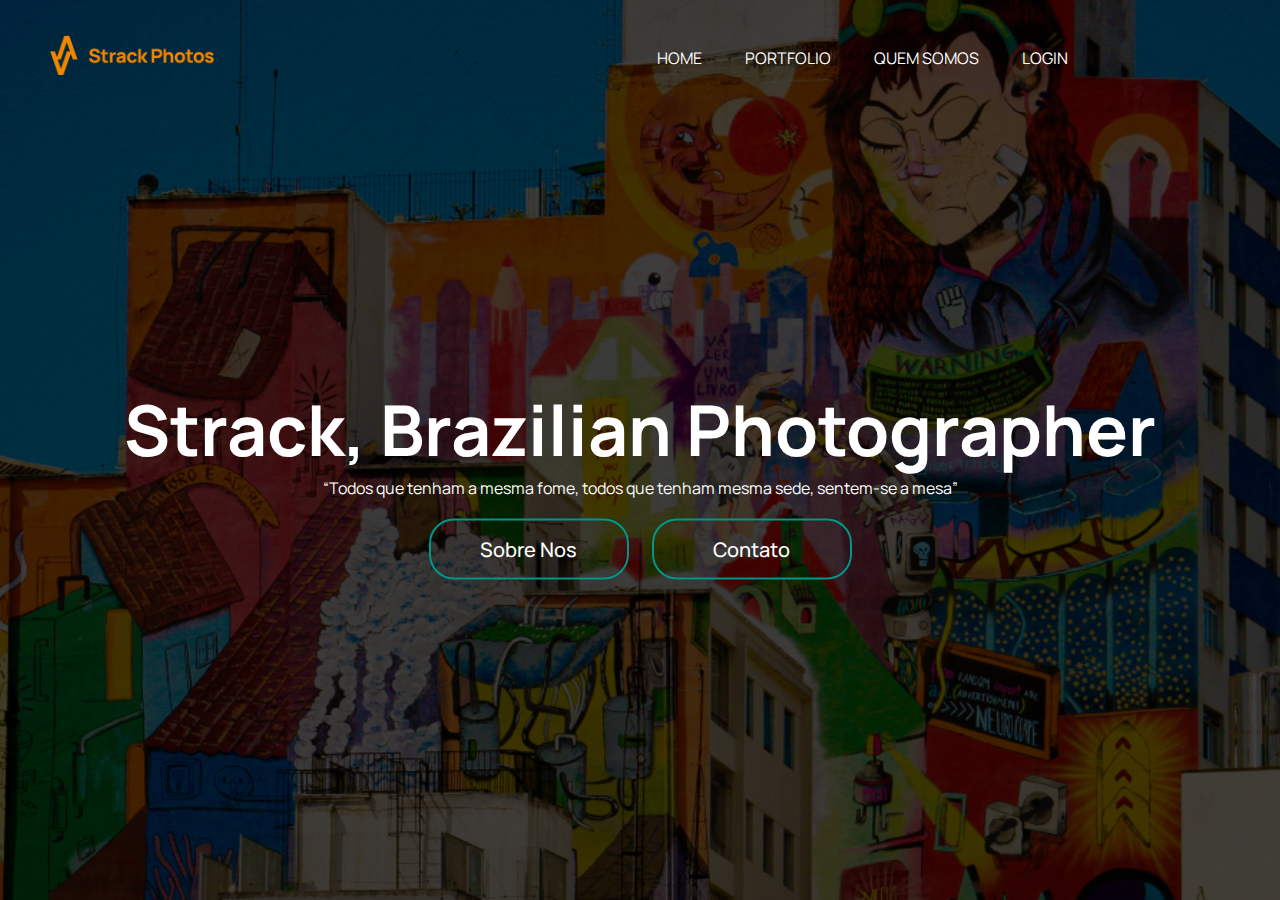
==== toten/index.html @ 096ec73c "toten" ====
<!DOCTYPE html>
<html lang="pt-br">
<head>
    <meta charset="UTF-8">
    <meta http-equiv="X-UA-Compatible" content="IE=edge">
    <meta name="viewport" content="width=device-width, initial-scale=1.0">
    <title>toten</title>
    <link rel="stylesheet" href="/toten/style.css">
</head>
<body>
    <div class="banner">
        <a href="/home/home.html">
        <div class="navbar">
            <img src="/toten/Logos.png" class="logo">
            </a>
            <ul>
                <li><a href="/home/home.html">home</a></li>
                <li><a href="/portfolio/portfolio.html">Portfolio</a></li>
                <li><a href="/Quem somos/quemSomos.html">Quem somos </a></li>
                <li><a href="/Login/login.html">Login</a></li>
            </ul>
        </div>
        <div class="content">
            <h1>Strack, Brazilian Photographer</h1>
            <p>“Todos que tenham a mesma fome, todos que tenham mesma sede, sentem-se a mesa”</p>
            <div>
                <a href="/Quem somos/quemSomos.html">
                <button type="button"><span></span>Sobre Nos</button>
            </a>
                <a href="/home/home.html">
                <button type="button"><span></span>Contato</button>
                </a>
            </div>
        </div>
    </div>
</body>
</html>
---- toten/style.css ----
@import url('https://fonts.googleapis.com/css2?family=Manrope:wght@400;500&display=swap');
@import url('https://fonts.googleapis.com/css2?family=Manrope:wght@300;400&display=swap');
*{
    padding: 0;
    margin: 0;
    font-family: 'Manrope', sans-serif;
}
.banner{
    width: 100%;
    height: 100vh;
    background-image: linear-gradient(rgba(0,0,0,0.75),rgba(0,0,0,0.75)),url(/toten/fundo.png);
    background-size: cover;
    background-position: center;
}
.navbar{
    width:85%;
    height: auto;
    padding: 35px 0;
    display: flex;
    align-items: center;
    justify-content: space-between;

}
.logo{
    width: 165px;
    position: relative;
    right: -50px;
    cursor: pointer;
}
.navbar ul li{
    list-style:none;
    display: inline-block;
    margin: 0 20px;
    position: relative;
}
.navbar ul li a{
    text-decoration: none;
    color: #fff;
    text-transform: uppercase;
}
.navbar ul li::after{
    content: '';
    height: 3px;
    height: 0;
    background: cadetblue;
    position: absolute;
    left: 0;
    bottom: -10px;
    transition: 0.5s;
}
.navbar ul li:hover:after{
    width: 100%;
}
.content{
    width: 100%;
    position: absolute;
    top: 50%;
    transform: translateY(-50%);
    text-align: center;
    color: #fff;
}
.content h1{
    font-size: 70px;
    margin-top: 80px;
}
.contentq p{
    margin: 20px auto;
    font-weight: 100;
    line-height: 25px;
}
button{
    width: 200px;
    padding: 15px 0;
    text-align: center;
    margin: 20px 10px;
    border-radius: 25px;
    font-weight: bold;
    border:2px solid #009688;
    background: transparent;
    color: #fff;
    cursor: pointer;
    position: relative;
    overflow: hidden;
    font-family: 'Manrope', sans-serif;
    font-size: 20px;
    font-weight: 500;
}
span{
    background: #009688;
    height: 100%;
    width: 0;
    border-radius: 25px;
    position: absolute;
    left: 0;
    bottom: 0;
    z-index: -1;
    transition: 0.5s;
}
button:hover span{
    width:100%;
}
button:hover{
    border: none;
}
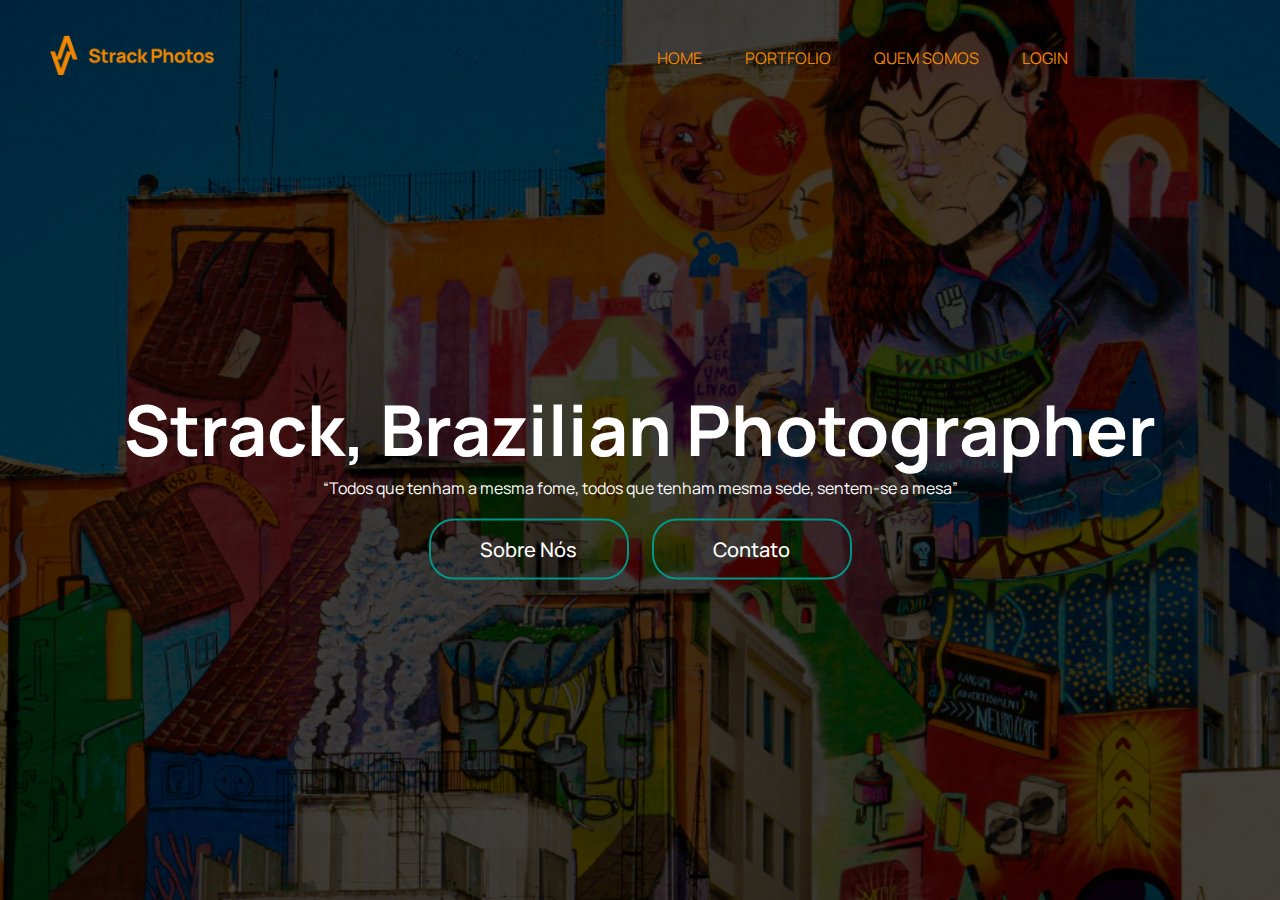
==== commit ab1d6eaa: "header e toten completo pt 2" ====
--- a/toten/index.html
+++ b/toten/index.html
@@ -25,7 +25,7 @@
             <p>“Todos que tenham a mesma fome, todos que tenham mesma sede, sentem-se a mesa”</p>
             <div>
                 <a href="/Quem somos/quemSomos.html">
-                <button type="button"><span></span>Sobre Nos</button>
+                <button type="button"><span></span>Sobre Nós</button>
             </a>
                 <a href="/home/home.html">
                 <button type="button"><span></span>Contato</button>
--- a/toten/style.css
+++ b/toten/style.css
@@ -8,7 +8,8 @@
 .banner{
     width: 100%;
     height: 100vh;
-    background-image: linear-gradient(rgba(0,0,0,0.75),rgba(0,0,0,0.75)),url(/toten/fundo.png);
+    background-image: linear-gradient(rgba(0,0,0,0.75),rgba(0,0,0,0.75)),url(/toten/fundo.png), 
+    url(/toten/IMG_2599.jpg), url(/toten/analogica.jpg), url(/toten/predio.jpg);
     background-size: cover;
     background-position: center;
 }
@@ -35,14 +36,14 @@
 }
 .navbar ul li a{
     text-decoration: none;
-    color: #fff;
+    color: #F18700;
     text-transform: uppercase;
 }
 .navbar ul li::after{
     content: '';
     height: 3px;
-    height: 0;
-    background: cadetblue;
+    width:0px;
+    background: #F18700;
     position: absolute;
     left: 0;
     bottom: -10px;
